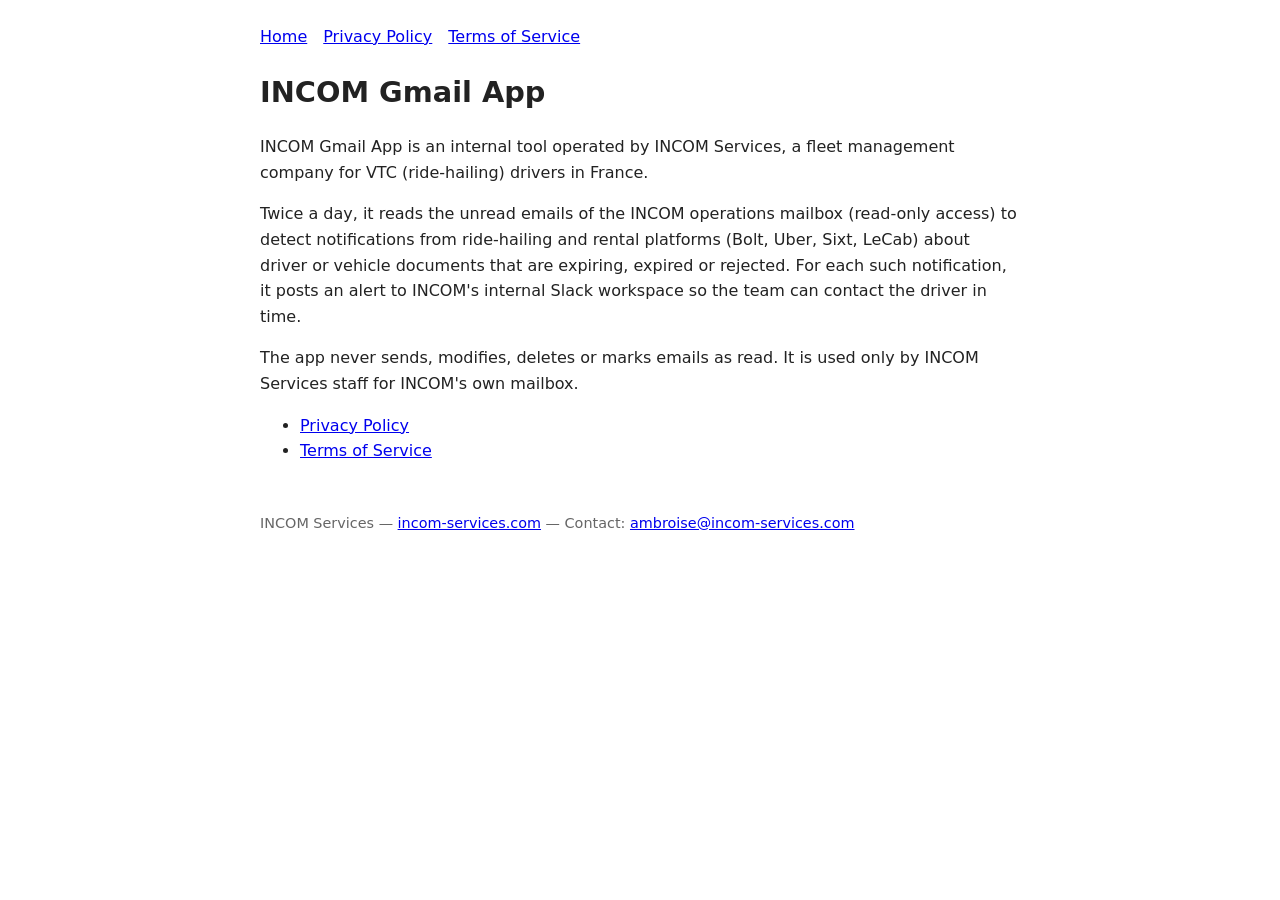
==== index.html @ df79249b "Add home page, privacy policy and terms of service Co-Authored-By: Claude Opus 5.5 <noreply@anthropi" ====
<!doctype html>
<html lang="en">
<head>
<meta charset="utf-8">
<meta name="viewport" content="width=device-width, initial-scale=1">
<title>INCOM Gmail App</title>
<link rel="stylesheet" href="style.css">
</head>
<body>
<nav><a href="./">Home</a><a href="privacy.html">Privacy Policy</a><a href="terms.html">Terms of Service</a></nav>
<h1>INCOM Gmail App</h1>
<p>INCOM Gmail App is an internal tool operated by INCOM Services, a fleet management company for VTC (ride-hailing) drivers in France.</p>
<p>Twice a day, it reads the unread emails of the INCOM operations mailbox (read-only access) to detect notifications from ride-hailing and rental platforms (Bolt, Uber, Sixt, LeCab) about driver or vehicle documents that are expiring, expired or rejected. For each such notification, it posts an alert to INCOM's internal Slack workspace so the team can contact the driver in time.</p>
<p>The app never sends, modifies, deletes or marks emails as read. It is used only by INCOM Services staff for INCOM's own mailbox.</p>
<ul>
  <li><a href="privacy.html">Privacy Policy</a></li>
  <li><a href="terms.html">Terms of Service</a></li>
</ul>
<footer>INCOM Services — <a href="https://incom-services.com">incom-services.com</a> — Contact: <a href="mailto:ambroise@incom-services.com">ambroise@incom-services.com</a></footer>
</body></html>
---- style.css ----
body { font-family: system-ui, sans-serif; max-width: 760px; margin: 0 auto; padding: 24px 16px; line-height: 1.6; color: #222; background: #fff; }
nav a { margin-right: 16px; }
h1 { font-size: 1.8rem; }
h2 { font-size: 1.2rem; margin-top: 2rem; }
footer { margin-top: 3rem; font-size: .9rem; color: #666; }
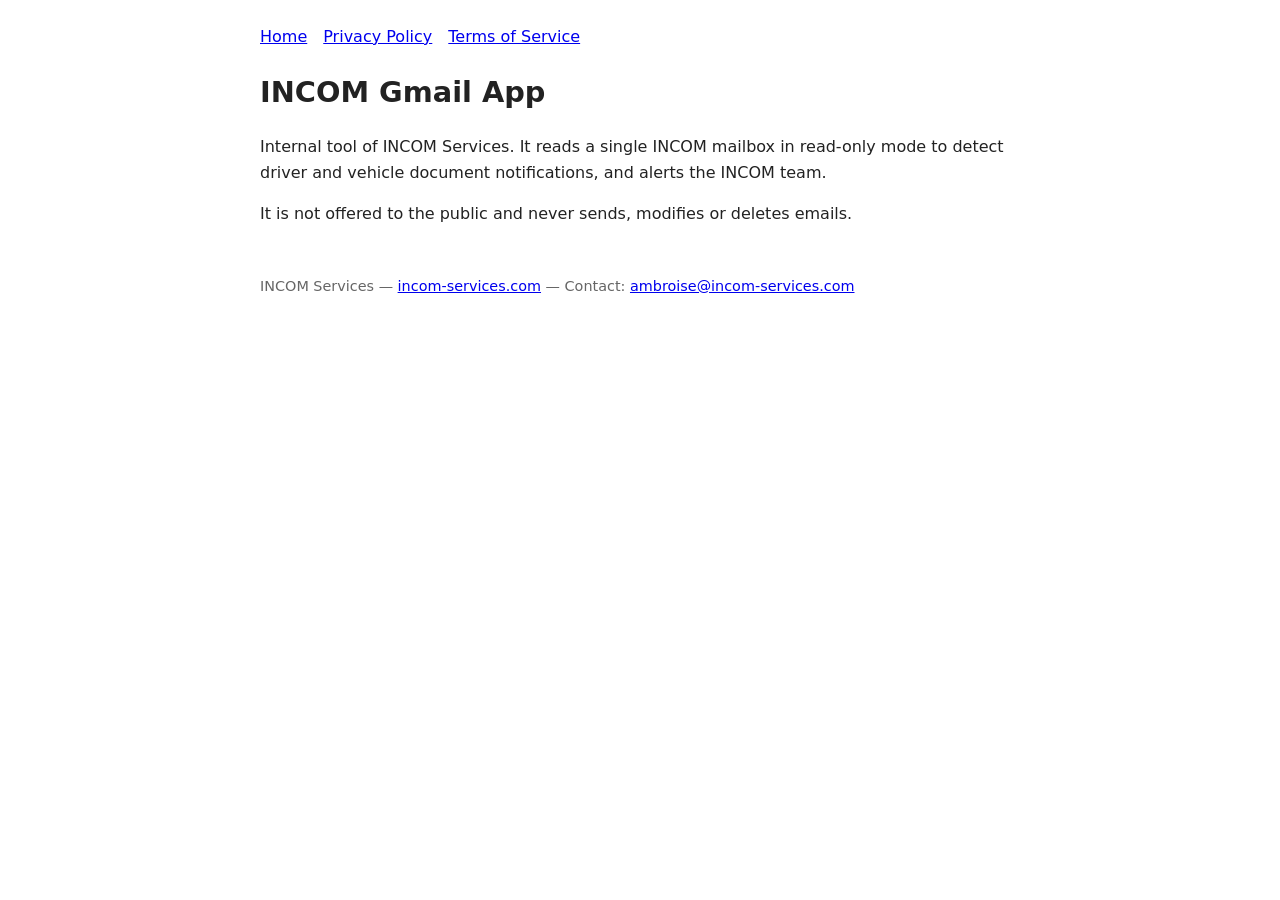
==== commit 5e84eb5e: "Shorten home, privacy and terms pages Co-Authored-By: Claude Opus 5.5 <noreply@anthropic.com>" ====
--- a/index.html
+++ b/index.html
@@ -9,12 +9,7 @@
 <body>
 <nav><a href="./">Home</a><a href="privacy.html">Privacy Policy</a><a href="terms.html">Terms of Service</a></nav>
 <h1>INCOM Gmail App</h1>
-<p>INCOM Gmail App is an internal tool operated by INCOM Services, a fleet management company for VTC (ride-hailing) drivers in France.</p>
-<p>Twice a day, it reads the unread emails of the INCOM operations mailbox (read-only access) to detect notifications from ride-hailing and rental platforms (Bolt, Uber, Sixt, LeCab) about driver or vehicle documents that are expiring, expired or rejected. For each such notification, it posts an alert to INCOM's internal Slack workspace so the team can contact the driver in time.</p>
-<p>The app never sends, modifies, deletes or marks emails as read. It is used only by INCOM Services staff for INCOM's own mailbox.</p>
-<ul>
-  <li><a href="privacy.html">Privacy Policy</a></li>
-  <li><a href="terms.html">Terms of Service</a></li>
-</ul>
+<p>Internal tool of INCOM Services. It reads a single INCOM mailbox in read-only mode to detect driver and vehicle document notifications, and alerts the INCOM team.</p>
+<p>It is not offered to the public and never sends, modifies or deletes emails.</p>
 <footer>INCOM Services — <a href="https://incom-services.com">incom-services.com</a> — Contact: <a href="mailto:ambroise@incom-services.com">ambroise@incom-services.com</a></footer>
 </body></html>
